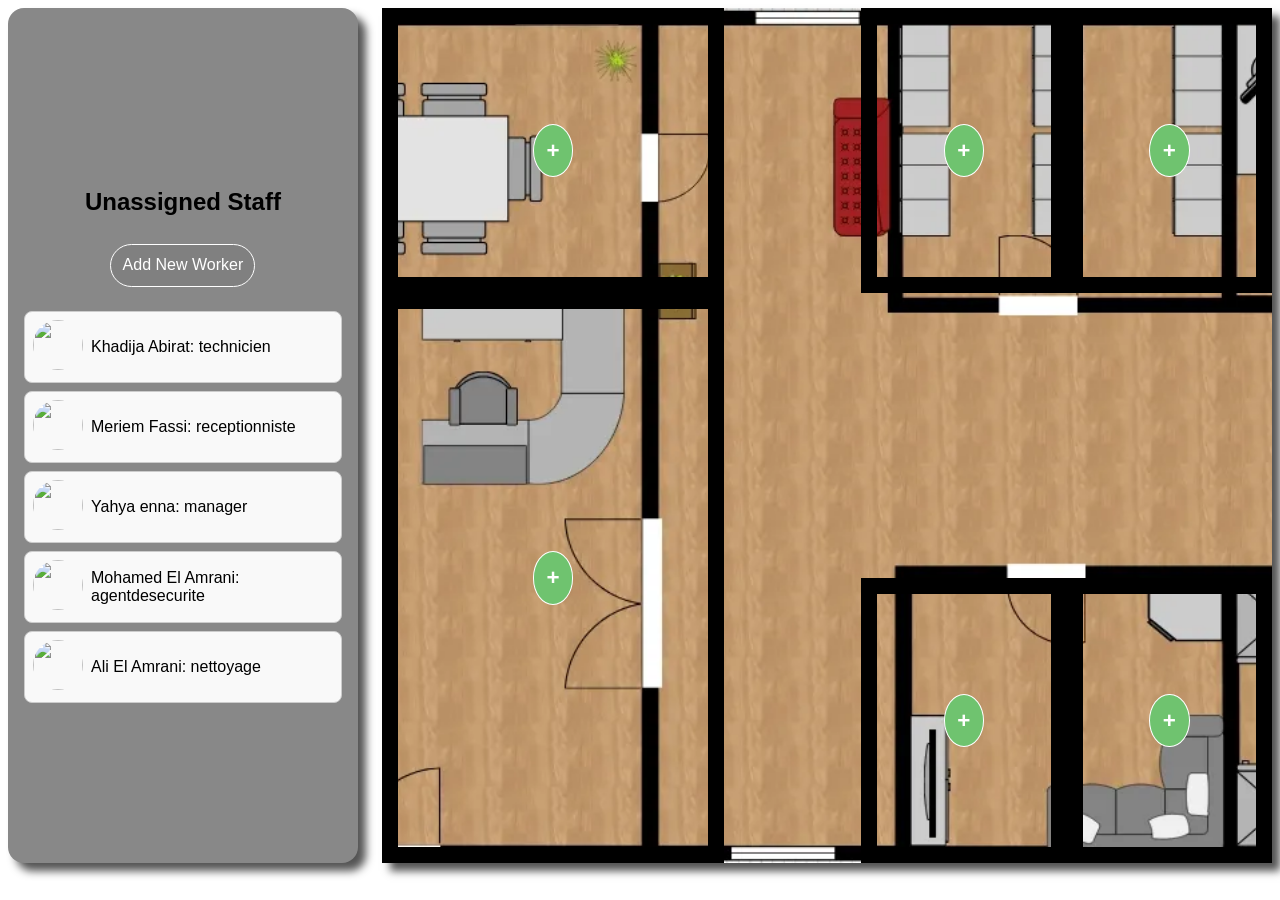
==== index.html @ 15f01ca2 "Feedback Visuel pour les Zones Requises" ====
<!DOCTYPE html>
<html lang="en">
  <head>
    <meta charset="UTF-8" />
    <meta name="viewport" content="width=device-width, initial-scale=1.0" />
    <title>WorkSphere</title>
    <link rel="stylesheet" href="style.css" />
  </head>
  <body>
    <header></header>
    <div id="modelfor m" class="backmodlform">
      <div class="modelformilaire">
        <div class="line1form">
          <h1>Ajouter un personnel</h1>
          <button type="button" id="fermerformulaire" class="fermerformulaire">x</button>
        </div>
        <form id="form" class="form">
          <div class="divform">
            <label for="nom">le nom:</label>
            <input id="nom" type="text" name="nom" placeholder="saisirez le nom" />
            
          </div>
          <div class="divform">
            <label>roles autorises:</label>
            <select>
              <option value="saisirez le role">saisirez le role</option>
              <option value="receptionniste">receptionniste</option>
              <option value="technicien">technicien</option>
              <option value="manager">manager</option>
              <option value="agentdesecurite">agent de securite</option>
              <option value="nettoyage">nettoyage</option>
            </select>
          </div>

          <div class="divform">
            <label for="photo">photo :</label>
            <input id="photo" type="url" name="photo" placeholder="saisirez la photo" />
          </div>
          <div class="rounde divform">
            <img    id="afficherphoto" src="./istockphoto-513727339-612x612.jpg"/>
          </div>
          <div class="divform">
            <label for="email">email :</label>
            <input id="email" type="email" name="email" placeholder="saisirer l'email" />
          </div>
          <div class="divform">
            <label for="telephone">telephone :</label>
            <input id="telephone" type="text" name="telephone" placeholder="saisirez le telephone" />
          </div>
          <div class="divform">
            <label  for="experiences">experiences :</label>
            <div class="ajoutex">
              <div>
                <div id="ajoutex"></div>
              </div>
              <button id="ajouterexperience" class="ajouterexperience" type="button">+</button>
            </div>
          </div>
           <p id="error-msg"></p>
          <button id="btnformajouterpersonel" class="btnformajouterpersonel" type="submit">ajouter</button>
        </form>
      </div>
    </div>

    <div id="modelzone" class="backmodlzone">
      <div class="modelzone">
        <div  class="line1form">
         <h1>Ajouter un personnel</h1>
            <button type="button" id="btnfermerzone" class="fermerformulaire">x</button>

        </div>
         
    <div id="divezone">     
     </div>
      </div>
    </div>

     <div id="modelpersonel" class="backmodlperson">
      <div class="modelperson">
        <div  class="line1form">
         <h1>les informations :</h1>
            <button type="button" id="btnfermerperson" class="fermerformulaire">x</button>
        </div>     
    <div id="diveinfo"> </div>
      </div>
    </div>


    <main>
      <div class="cantainer">
        <div class="Sidebar">
          <h2>Unassigned Staff</h2>
          <button id="AddNewWorker" class="AddNewWorker">Add New Worker</button>
          <div id="outzone" class="outzone">
          </div>
        </div>
        <div class="MainArea">
          <div class="Réception chambre">
            <button class="ajtmain btnreception">+</button>
               <div class="SRéception"></div>  
          </div>
          <div class="Salledeconférenceé chambre">
            <button class="ajtmain btnconference">+</button>
               <div class="Sconférenceé"></div> 
          </div>
          <div class="Salledupersonnel chambre">
            <button class="ajtmain btnpersonnel">+</button>
               <div class="Spersonnel"></div> 
          </div>
          <div class="Salled’archives chambre">
            <button class="ajtmain btnarchive">+</button>
               <div class="Sdarchives"></div> 
          </div>
          <div class="Salledesserveur chambre">
            <button class="ajtmain btnserveur">+</button>
               <div class="Ssserveur"></div> 
          </div>
          <div class="Salledesécurité chambre">
            <button class="ajtmain btnsecurite">+</button>
               <div class="Ssecurite"></div> 
          </div>
        </div>
      </div>
    </main>
    <footer></footer>
    <script src="./script.js"></script>
  </body>
</html>
---- style.css ----
* {
  box-sizing: border-box;
}
body {
  margin: 0;
  padding: 0;
  
  font-family: "Franklin Gothic Medium", "Arial Narrow", Arial, sans-serif;
}
.cantainer {
  /* display: grid;
  grid-template-columns: repeat(9, 1fr); */
  display: flex;
  justify-content: space-around;
  gap: 0.5rem;
  width: 100%;
  height: 100%;
  /* margin: auto; */
}
.Sidebar{
      display: flex;
      flex-direction: column;
  justify-content:center;
  align-items:center;
  gap: 0.5rem;
  padding: 1rem;
  background-color: #888;
  margin: 0.5rem 0.5rem;
  border-radius: 1rem;
  box-shadow: 0.5rem 0.5rem 0.5rem rgba(0, 0, 0, 0.675);

}
.Sidebar h2 {
  font-family: "Franklin Gothic Medium", "Arial Narrow", Arial, sans-serif;
  
}
.MainArea {
  margin:0.5rem 0.5rem;
  width: 75%;
  height: 95vh;
  background-image: url("./workspace.webp");
  background-repeat: no-repeat;
  background-position: center;
  background-size: cover;
  /* grid-column: 2/10;
  grid-row: 1; */
  display: grid;
  grid-template-columns: repeat(13, 1fr);
  grid-template-rows: repeat(3, 1fr);
    box-shadow: 0.5rem 0.5rem 0.5rem rgba(0, 0, 0, 0.675);

}
.ajtmain{
  background-color: rgb(111, 195, 111);
  border: solid white 0.1rem;
  border-radius: 50%;
  color: white;
  font-weight: bold;
  font-size: 1.4rem;
  cursor: pointer;
  padding: 0.8rem 0.8rem;
}

.ajtmain:hover {
  color: rgb(111, 195, 111);
  background-color: white;

}
.chambre{
  display: flex;
  flex-direction: column;
  justify-content: center;
  align-items: center;
  border: solid black  1rem;

}
.Réception{
grid-column:1/6 ;
grid-row: 2/4;
}
.Salledeconférenceé{
grid-column:1/6 ;
grid-row: 1;
}
.Salledupersonnel{
grid-column:8/11 ;
grid-row: 3;

}
.Salled’archives{
grid-column:8/11 ;
grid-row: 1;
}
.Salledesserveur{
grid-column:11/14 ;
grid-row: 3;
}
.Salledesécurité{
grid-column:11/14 ;
grid-row: 1;
}
.backmodlform {
  background-color: rgba(0, 0, 0, 0.55);
  width: 100%;
  height: 100vh;
  top: 0;
  left: 0;
  z-index: 1000;
  position: fixed;
  display: none;
  align-items: center;
  justify-content: center;
}
.modelformilaire {
  background-color: white;
  width: 500px;
  max-height: 90vh;
  padding: 1.5rem;
  border-radius: 1.5rem;
  display: flex;
  flex-direction: column;
  gap: 1.5rem;
}
.backmodlzone{
  background-color: rgba(0, 0, 0, 0.55);
  width: 100%;
  height: 100vh;
  top: 0;
  left: 0;
  z-index: 1000;
  position: fixed;
  display: none;
  align-items: center;
  justify-content: center;
}
.modelzone {
  background-color: white;
  width: 500px;
  max-height: 90vh;
  padding: 1.5rem;
  border-radius: 1.5rem;
  display: flex;
  flex-direction: column;
  gap: 1.5rem;
}
.backmodlperson{
  background-color: rgba(0, 0, 0, 0.55);
  width: 100%;
  height: 100vh;
  top: 0;
  left: 0;
  z-index: 1000;
  position: fixed;
  display: none;
  align-items: center;
  justify-content: center;
}

.modelperson {
  background-color: white;
  width: 500px;
  max-height: 90vh;
  padding: 1.5rem;
  border-radius: 1.5rem;
  display: flex;
  flex-direction: column;
  gap: 1.5rem;
}

.line1form {
  display: flex;
  justify-content: space-between;
  align-items: center;
}
.line1form h1 {
  font-family: "Franklin Gothic Medium", "Arial Narrow", Arial, sans-serif;
  font-size: 1.4rem;
  color: rgb(72, 71, 71);
  margin: 0;
}
.fermerformulaire {
  background: none;
  border: none;
  color: grey;
  font-weight: bold;
  font-size: 1.4rem;
  cursor: pointer;
}
.fermerformulaire:hover {
  color: red;
}
.form {
  display: flex;
  flex-direction: column;
  gap: 1rem;
  width: 90%;
  margin: auto;
  overflow-y: auto;
  padding-right: 15px;
}

.form::-webkit-scrollbar {
    width: 4px; 
}
.form::-webkit-scrollbar-thumb {
    background: #888; 
    border-radius: 10px;
}
.form::-webkit-scrollbar-thumb:hover {
    background: rgb(54, 54, 54); 
}
.remove-experience{
  padding: 0.3rem;
  background-color: rgb(161, 12, 12);
  color: white;
  border-radius: 2rem;
  font-size: 0.7rem;
  border: 0.1rem solid white;
  font-family: "Franklin Gothic Medium", "Arial Narrow", Arial, sans-serif;
  cursor: pointer;
}

.divform {
  display: flex;
  justify-content: space-between;
  align-items: center;
}

.form select,
form input {
  width: 60%;
  padding: 0.5rem;
  border: 0.1rem solid #ccc;
  border-radius: 0.4rem;
  outline: none;
  border-top: 0;
  border-left: 0;
  border-right: 0;
}

.form input:focus,
form select:focus {
  border-color: black;
}
.rounde {
  display: flex;
  justify-content: center;
}
.rounde img {
  border-radius: 50%;
  border: 0.1rem gray dashed;
  width: 100px;
}
.ajouterexperience,.ajouterempzone {
  background: none;
  border: solid white 0.1rem;
  border-radius: 50%;
  color: gray;
  font-weight: bold;
  font-size: 1.4rem;
  cursor: pointer;
}
.ajouterexperience,.ajouterempzone:hover {
  color: rgb(111, 195, 111);
}
.ajoutex {
  display: flex;
  justify-content: flex-end;
  width: 60%;
  gap: 1rem;
}
.ajoutex input {
  width: 90%;
}
.experience{
  display: flex;
  flex-direction: column;
  gap: 0.3rem;
}
.btnformajouterpersonel {
  padding: 0.7rem;
  width: 100%;
  background-color: gray;
  color: white;
  border: none;
  border-radius: 2rem;
  font-size: 1rem;
  border: 0.1rem solid white;
}

.btnformajouterpersonel:hover {
  background-color: rgb(111, 195, 111);
  border: 0.1rem solid grey;
}
.AddNewWorker {
  padding: 0.7rem;
  background-color: gray;
  color: white;
  border-radius: 2rem;
  font-size: 1rem;
  border: 0.1rem solid white;
  font-family: "Franklin Gothic Medium", "Arial Narrow", Arial, sans-serif;
    cursor: pointer;

}
.AddNewWorker:hover {
  background-color: rgb(111, 195, 111);
  border: 0.1rem solid grey;
}
.outzone {
  display: flex;
  flex-direction: column;
  gap: 0.5rem;
  margin-top: 1rem;

}

.personnelcard {
  display: flex;
  flex-direction: row;
  align-items: center;
  gap: 0.5rem;
  padding: 0.5rem;
  border: 0.1rem solid #ccc;
  border-radius: 0.5rem;
  background-color: #f9f9f9;
  cursor: pointer;
}

.personnelcard img {
  width: 50px;
  height: 50px;
  border-radius: 50%;
  object-fit: cover;
}

.divpersonne{
  display: flex;
  flex-direction: row;
background-color: #8888882b; 
 width: 90%;
margin: auto auto;
border-radius: 1rem;
}

@media (max-width: 1280px) {
}
@media (max-width: 1024px) {

  .MainArea {
    background-image: url(./workspacemobile.jpg);
      background-repeat: no-repeat;
  background-position: center;
  background-size: cover;
   display: grid;
  grid-template-rows: repeat(13, 1fr);
  grid-template-columns: repeat(3, 1fr);
    width: 100%;
  }
.Réception{
grid-row:1/6 ;
grid-column: 1/3;
}
.Salledeconférenceé{
grid-row:1/6 ;
grid-column: 3;
}
.Salledupersonnel{
grid-row:8/11 ;
grid-column: 1;

}
.Salled’archives{
grid-row:8/11 ;
grid-column: 3;
}
.Salledesserveur{
grid-row:11/14 ;
grid-column: 1;
}
.Salledesécurité{
grid-row:11/14 ;
grid-column: 3;
}

}
@media (max-width: 768px) {
  .cantainer {
display: flex;
flex-direction: column;

  }

  .MainArea {
    background-image: url(./workspacemobile.jpg);
      background-repeat: no-repeat;
  background-position: center;
  background-size: cover;
   display: grid;
  grid-template-rows: repeat(13, 1fr);
  grid-template-columns: repeat(3, 1fr);
    width: 100%;
  }
.Réception{
grid-row:1/6 ;
grid-column: 1/3;
}
.Salledeconférenceé{
grid-row:1/6 ;
grid-column: 3;
}
.Salledupersonnel{
grid-row:8/11 ;
grid-column: 1;

}
.Salled’archives{
grid-row:8/11 ;
grid-column: 3;
}
.Salledesserveur{
grid-row:11/14 ;
grid-column: 1;
}
.Salledesécurité{
grid-row:11/14 ;
grid-column: 3;
}
}

@media (min-width: 768px) and (max-width: 1023px) and (orientation: landscape) {
}
@media (min-width: 1024px) and (max-width: 1279px) and (orientation: landscape) {
}
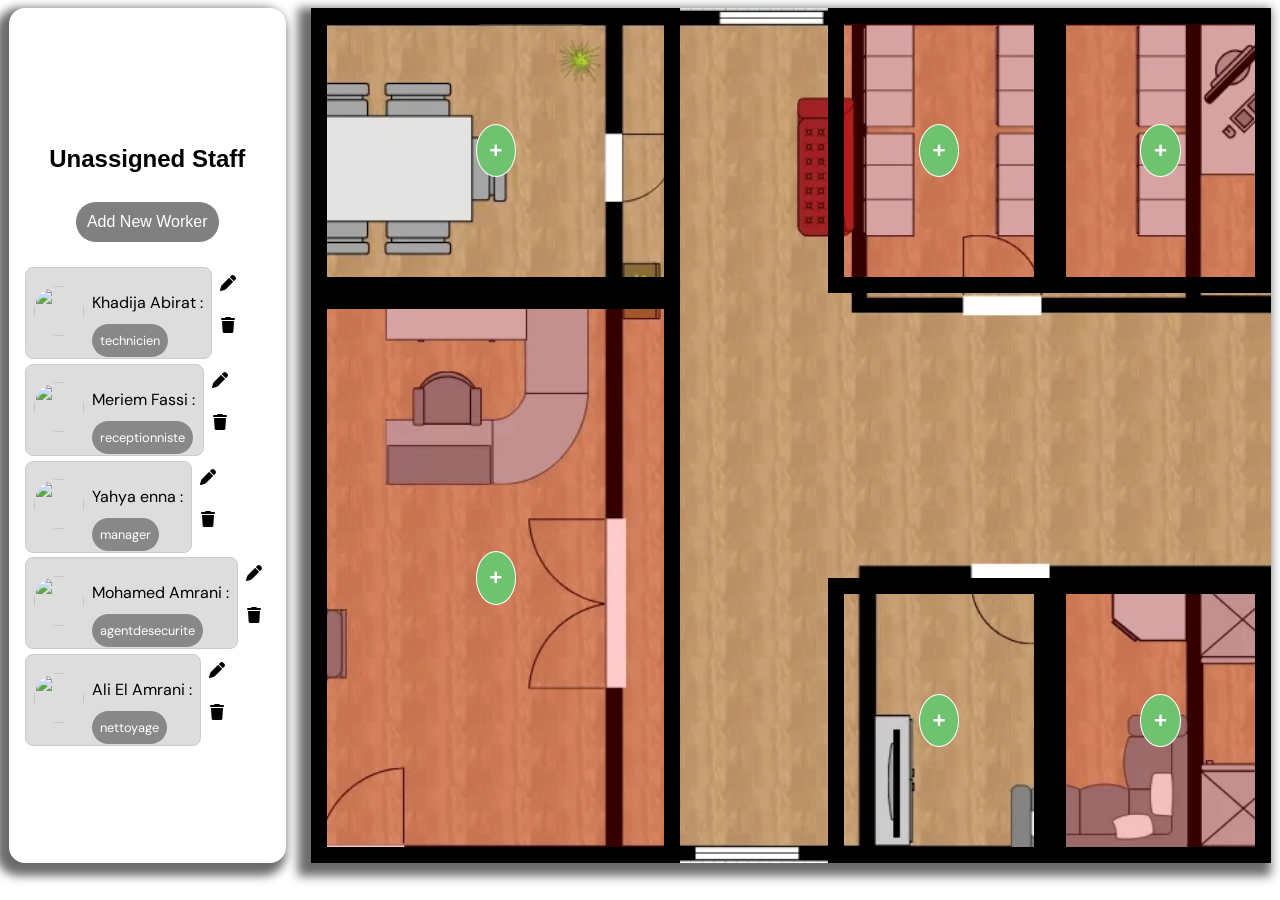
==== commit f49a5ef7: "botton supprimer personnel" ====
--- a/index.html
+++ b/index.html
@@ -5,10 +5,15 @@
     <meta name="viewport" content="width=device-width, initial-scale=1.0" />
     <title>WorkSphere</title>
     <link rel="stylesheet" href="style.css" />
+    <link rel="stylesheet"
+ href="https://cdnjs.cloudflare.com/ajax/libs/font-awesome/6.5.0/css/all.min.css">
+<style>
+@import url('https://fonts.googleapis.com/css2?family=DM+Sans:ital,opsz,wght@0,9..40,100..1000;1,9..40,100..1000&family=Orbit&display=swap');
+</style>
   </head>
   <body>
     <header></header>
-    <div id="modelfor m" class="backmodlform">
+    <div id="modelform" class="backmodlform">
       <div class="modelformilaire">
         <div class="line1form">
           <h1>Ajouter un personnel</h1>
@@ -23,7 +28,7 @@
           <div class="divform">
             <label>roles autorises:</label>
             <select>
-              <option value="saisirez le role">saisirez le role</option>
+              <option value="default">saisirez le role</option>
               <option value="receptionniste">receptionniste</option>
               <option value="technicien">technicien</option>
               <option value="manager">manager</option>
@@ -89,35 +94,37 @@
     <main>
       <div class="cantainer">
         <div class="Sidebar">
+          <div class="fls">
           <h2>Unassigned Staff</h2>
           <button id="AddNewWorker" class="AddNewWorker">Add New Worker</button>
+          </div>
           <div id="outzone" class="outzone">
           </div>
         </div>
         <div class="MainArea">
-          <div class="Réception chambre">
+          <div class="Sreception chambre">
             <button class="ajtmain btnreception">+</button>
-               <div class="SRéception"></div>  
+               <div id="Sreception"></div>  
           </div>
-          <div class="Salledeconférenceé chambre">
+          <div class="Sconfrence chambre">
             <button class="ajtmain btnconference">+</button>
-               <div class="Sconférenceé"></div> 
+               <div id="Sconfrence"></div> 
           </div>
-          <div class="Salledupersonnel chambre">
+          <div class="Spersonnel chambre">
             <button class="ajtmain btnpersonnel">+</button>
-               <div class="Spersonnel"></div> 
+               <div id="Spersonnel"></div> 
           </div>
-          <div class="Salled’archives chambre">
+          <div class="Sarchives chambre">
             <button class="ajtmain btnarchive">+</button>
-               <div class="Sdarchives"></div> 
+               <div id="Sarchives"></div> 
           </div>
-          <div class="Salledesserveur chambre">
+          <div class="Sserveur chambre">
             <button class="ajtmain btnserveur">+</button>
-               <div class="Ssserveur"></div> 
+               <div id="Sserveur"></div> 
           </div>
-          <div class="Salledesécurité chambre">
+          <div class="Ssecurite chambre">
             <button class="ajtmain btnsecurite">+</button>
-               <div class="Ssecurite"></div> 
+               <div id="Ssecurite"></div> 
           </div>
         </div>
       </div>
--- a/style.css
+++ b/style.css
@@ -4,53 +4,106 @@
 body {
   margin: 0;
   padding: 0;
-  
-  font-family: "Franklin Gothic Medium", "Arial Narrow", Arial, sans-serif;
+  font-family: "DM Sans", sans-serif;
 }
 .cantainer {
-  /* display: grid;
-  grid-template-columns: repeat(9, 1fr); */
   display: flex;
   justify-content: space-around;
   gap: 0.5rem;
   width: 100%;
   height: 100%;
-  /* margin: auto; */
-}
-.Sidebar{
-      display: flex;
-      flex-direction: column;
-  justify-content:center;
-  align-items:center;
+}
+.Sidebar {
+  display: flex;
+  flex-direction: column;
+  justify-content: center;
+  align-items: center;
   gap: 0.5rem;
   padding: 1rem;
-  background-color: #888;
+  background-color: #ffffff;
   margin: 0.5rem 0.5rem;
   border-radius: 1rem;
-  box-shadow: 0.5rem 0.5rem 0.5rem rgba(0, 0, 0, 0.675);
-
+  box-shadow: -0.4rem 0.4rem 0.6rem 0.4rem rgba(0, 0, 0, 0.579);
 }
 .Sidebar h2 {
   font-family: "Franklin Gothic Medium", "Arial Narrow", Arial, sans-serif;
-  
+}
+.fls {
+  display: flex;
+  flex-direction: column;
+  justify-content: space-around;
+  align-items: center;
+  gap: 0.5rem;
+}
+.principalediv{
+  display: flex;
+  flex-direction: row;
+}
+.actions {
+  display: flex;
+  flex-direction: column;
+  gap: 0.5rem;
+}
+
+.actions button {
+  border: none;
+  background: none;
+  cursor: pointer;
+  font-size: 1rem;
+  padding: 0.5rem;
+  border-radius: 0.5rem;
+  transition: 0.2s;
+}
+
+.modiffier:hover {
+  color: white;
+  background-color: #f36608;
+}
+
+.supprimer:hover {
+  color: white;
+  background-color: #ad0a0a;
+}
+.personnelcard {
+  display: flex;
+  flex-direction: row;
+  justify-content: space-around;
+  gap: 0.5rem;
+  align-items: center;
+  padding: 0.5rem;
+  border: 0.1rem solid #ccc;
+  border-radius: 0.5rem;
+  background-color: rgba(0, 0, 0, 0.132);
+  cursor: pointer;
+}
+
+.personnelcard img {
+  width: 50px;
+  height: 50px;
+  border-radius: 50%;
+  object-fit: cover;
+}
+.personnelcard span {
+  font-size: 0.8rem;
+  color: white;
+  background-color: #888;
+  border-radius: 2rem;
+  padding: 0.5rem 0.5rem;
 }
 .MainArea {
-  margin:0.5rem 0.5rem;
+  margin: 0.5rem 0.5rem;
   width: 75%;
   height: 95vh;
   background-image: url("./workspace.webp");
   background-repeat: no-repeat;
   background-position: center;
   background-size: cover;
-  /* grid-column: 2/10;
-  grid-row: 1; */
   display: grid;
   grid-template-columns: repeat(13, 1fr);
   grid-template-rows: repeat(3, 1fr);
-    box-shadow: 0.5rem 0.5rem 0.5rem rgba(0, 0, 0, 0.675);
-
-}
-.ajtmain{
+  box-shadow: -0.4rem 0.4rem 0.6rem 0.4rem rgba(0, 0, 0, 0.579);
+}
+.ajtmain {
   background-color: rgb(111, 195, 111);
   border: solid white 0.1rem;
   border-radius: 50%;
@@ -64,40 +117,37 @@
 .ajtmain:hover {
   color: rgb(111, 195, 111);
   background-color: white;
-
-}
-.chambre{
-  display: flex;
-  flex-direction: column;
-  justify-content: center;
-  align-items: center;
-  border: solid black  1rem;
-
-}
-.Réception{
-grid-column:1/6 ;
-grid-row: 2/4;
-}
-.Salledeconférenceé{
-grid-column:1/6 ;
-grid-row: 1;
-}
-.Salledupersonnel{
-grid-column:8/11 ;
-grid-row: 3;
-
-}
-.Salled’archives{
-grid-column:8/11 ;
-grid-row: 1;
-}
-.Salledesserveur{
-grid-column:11/14 ;
-grid-row: 3;
-}
-.Salledesécurité{
-grid-column:11/14 ;
-grid-row: 1;
+}
+.chambre {
+  display: flex;
+  flex-direction: column;
+  justify-content: center;
+  align-items: center;
+  border: solid black 1rem;
+}
+.Sreception {
+  grid-column: 1/6;
+  grid-row: 2/4;
+}
+.Sconfrence {
+  grid-column: 1/6;
+  grid-row: 1;
+}
+.Spersonnel {
+  grid-column: 8/11;
+  grid-row: 3;
+}
+.Sarchives {
+  grid-column: 8/11;
+  grid-row: 1;
+}
+.Sserveur {
+  grid-column: 11/14;
+  grid-row: 3;
+}
+.Ssecurite {
+  grid-column: 11/14;
+  grid-row: 1;
 }
 .backmodlform {
   background-color: rgba(0, 0, 0, 0.55);
@@ -121,7 +171,7 @@
   flex-direction: column;
   gap: 1.5rem;
 }
-.backmodlzone{
+.backmodlzone {
   background-color: rgba(0, 0, 0, 0.55);
   width: 100%;
   height: 100vh;
@@ -143,7 +193,7 @@
   flex-direction: column;
   gap: 1.5rem;
 }
-.backmodlperson{
+.backmodlperson {
   background-color: rgba(0, 0, 0, 0.55);
   width: 100%;
   height: 100vh;
@@ -200,23 +250,22 @@
 }
 
 .form::-webkit-scrollbar {
-    width: 4px; 
+  width: 4px;
 }
 .form::-webkit-scrollbar-thumb {
-    background: #888; 
-    border-radius: 10px;
+  background: #888;
+  border-radius: 10px;
 }
 .form::-webkit-scrollbar-thumb:hover {
-    background: rgb(54, 54, 54); 
-}
-.remove-experience{
+  background: rgb(54, 54, 54);
+}
+.remove-experience {
   padding: 0.3rem;
   background-color: rgb(161, 12, 12);
   color: white;
   border-radius: 2rem;
   font-size: 0.7rem;
   border: 0.1rem solid white;
-  font-family: "Franklin Gothic Medium", "Arial Narrow", Arial, sans-serif;
   cursor: pointer;
 }
 
@@ -251,7 +300,8 @@
   border: 0.1rem gray dashed;
   width: 100px;
 }
-.ajouterexperience,.ajouterempzone {
+.ajouterexperience,
+.ajouterempzone {
   background: none;
   border: solid white 0.1rem;
   border-radius: 50%;
@@ -260,7 +310,8 @@
   font-size: 1.4rem;
   cursor: pointer;
 }
-.ajouterexperience,.ajouterempzone:hover {
+.ajouterexperience,
+.ajouterempzone:hover {
   color: rgb(111, 195, 111);
 }
 .ajoutex {
@@ -272,7 +323,7 @@
 .ajoutex input {
   width: 90%;
 }
-.experience{
+.experience {
   display: flex;
   flex-direction: column;
   gap: 0.3rem;
@@ -299,9 +350,7 @@
   border-radius: 2rem;
   font-size: 1rem;
   border: 0.1rem solid white;
-  font-family: "Franklin Gothic Medium", "Arial Narrow", Arial, sans-serif;
-    cursor: pointer;
-
+  cursor: pointer;
 }
 .AddNewWorker:hover {
   background-color: rgb(111, 195, 111);
@@ -310,122 +359,100 @@
 .outzone {
   display: flex;
   flex-direction: column;
-  gap: 0.5rem;
+  gap: 0.3rem;
   margin-top: 1rem;
-
-}
-
-.personnelcard {
+  width: 100%;
+}
+
+
+.divpersonne {
   display: flex;
   flex-direction: row;
-  align-items: center;
-  gap: 0.5rem;
-  padding: 0.5rem;
-  border: 0.1rem solid #ccc;
-  border-radius: 0.5rem;
-  background-color: #f9f9f9;
-  cursor: pointer;
-}
-
-.personnelcard img {
-  width: 50px;
-  height: 50px;
-  border-radius: 50%;
-  object-fit: cover;
-}
-
-.divpersonne{
-  display: flex;
-  flex-direction: row;
-background-color: #8888882b; 
- width: 90%;
-margin: auto auto;
-border-radius: 1rem;
-}
+  background-color: #8888882b;
+  width: 90%;
+  margin: auto auto;
+  border-radius: 1rem;
+}
+
 
 @media (max-width: 1280px) {
 }
 @media (max-width: 1024px) {
-
   .MainArea {
     background-image: url(./workspacemobile.jpg);
-      background-repeat: no-repeat;
-  background-position: center;
-  background-size: cover;
-   display: grid;
-  grid-template-rows: repeat(13, 1fr);
-  grid-template-columns: repeat(3, 1fr);
+    background-repeat: no-repeat;
+    background-position: center;
+    background-size: cover;
+    display: grid;
+    grid-template-rows: repeat(13, 1fr);
+    grid-template-columns: repeat(3, 1fr);
     width: 100%;
   }
-.Réception{
-grid-row:1/6 ;
-grid-column: 1/3;
-}
-.Salledeconférenceé{
-grid-row:1/6 ;
-grid-column: 3;
-}
-.Salledupersonnel{
-grid-row:8/11 ;
-grid-column: 1;
-
-}
-.Salled’archives{
-grid-row:8/11 ;
-grid-column: 3;
-}
-.Salledesserveur{
-grid-row:11/14 ;
-grid-column: 1;
-}
-.Salledesécurité{
-grid-row:11/14 ;
-grid-column: 3;
-}
-
+  .Sreception {
+    grid-row: 1/6;
+    grid-column: 1/3;
+  }
+  .Sconfrence {
+    grid-row: 1/6;
+    grid-column: 3;
+  }
+  .Spersonnel {
+    grid-row: 8/11;
+    grid-column: 1;
+  }
+  .Sarchives {
+    grid-row: 8/11;
+    grid-column: 3;
+  }
+  .Sserveur {
+    grid-row: 11/14;
+    grid-column: 1;
+  }
+  .Ssecurite {
+    grid-row: 11/14;
+    grid-column: 3;
+  }
 }
 @media (max-width: 768px) {
   .cantainer {
-display: flex;
-flex-direction: column;
-
+    display: flex;
+    flex-direction: column;
   }
 
   .MainArea {
     background-image: url(./workspacemobile.jpg);
-      background-repeat: no-repeat;
-  background-position: center;
-  background-size: cover;
-   display: grid;
-  grid-template-rows: repeat(13, 1fr);
-  grid-template-columns: repeat(3, 1fr);
+    background-repeat: no-repeat;
+    background-position: center;
+    background-size: cover;
+    display: grid;
+    grid-template-rows: repeat(13, 1fr);
+    grid-template-columns: repeat(3, 1fr);
     width: 100%;
   }
-.Réception{
-grid-row:1/6 ;
-grid-column: 1/3;
-}
-.Salledeconférenceé{
-grid-row:1/6 ;
-grid-column: 3;
-}
-.Salledupersonnel{
-grid-row:8/11 ;
-grid-column: 1;
-
-}
-.Salled’archives{
-grid-row:8/11 ;
-grid-column: 3;
-}
-.Salledesserveur{
-grid-row:11/14 ;
-grid-column: 1;
-}
-.Salledesécurité{
-grid-row:11/14 ;
-grid-column: 3;
-}
+  .Sreception {
+    grid-row: 1/6;
+    grid-column: 1/3;
+  }
+  .Sconfrence {
+    grid-row: 1/6;
+    grid-column: 3;
+  }
+  .Spersonnel {
+    grid-row: 8/11;
+    grid-column: 1;
+  }
+  .Sarchives {
+    grid-row: 8/11;
+    grid-column: 3;
+  }
+  .Sserveur {
+    grid-row: 11/14;
+    grid-column: 1;
+  }
+  .Ssecurite {
+    grid-row: 11/14;
+    grid-column: 3;
+  }
 }
 
 @media (min-width: 768px) and (max-width: 1023px) and (orientation: landscape) {
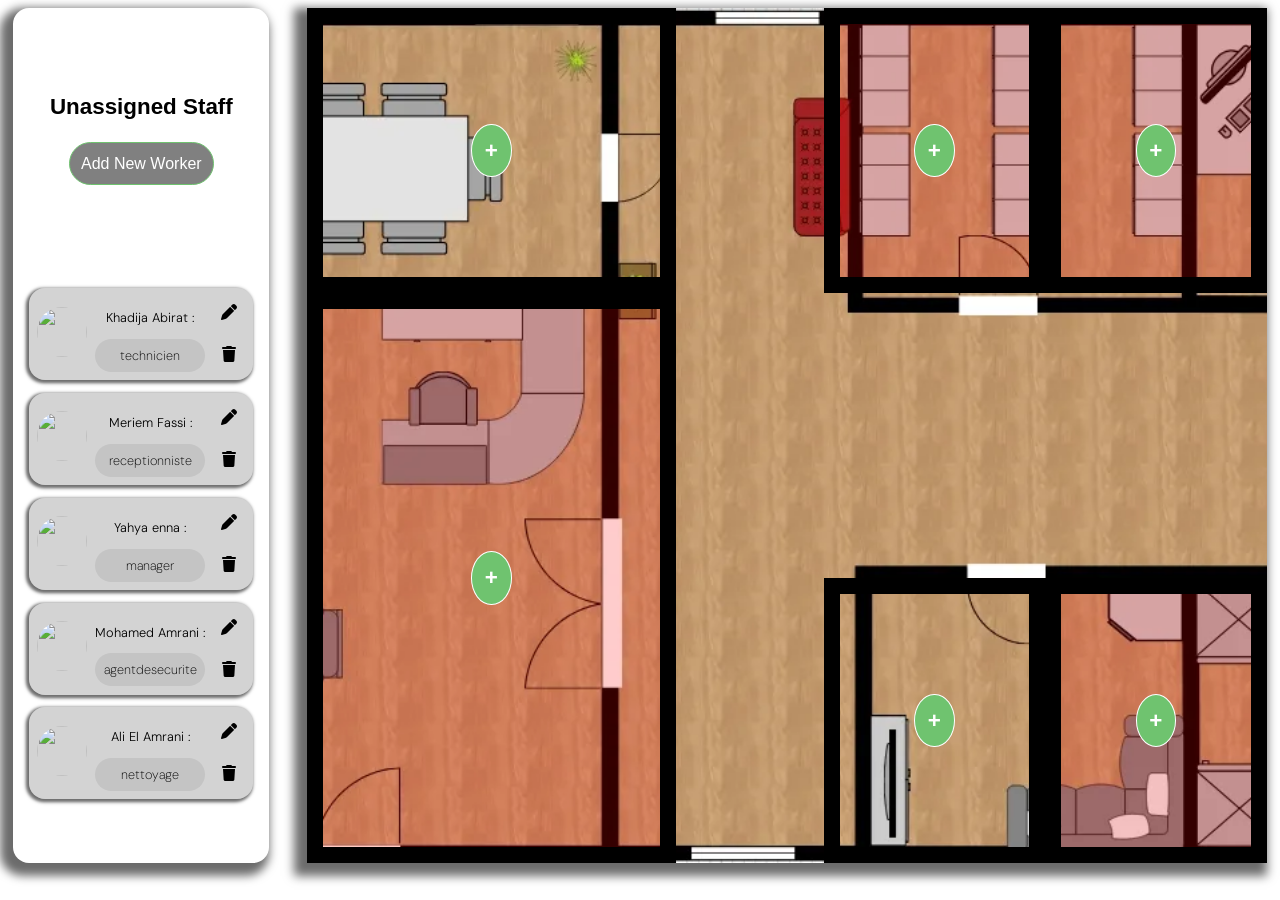
==== commit 4e11ce43: "Profil Détaillé de lEmployé" ====
--- a/index.html
+++ b/index.html
@@ -28,7 +28,7 @@
           <div class="divform">
             <label>roles autorises:</label>
             <select>
-              <option value="default">saisirez le role</option>
+              <option value="" disabled selected>saisirez le role</option>
               <option value="receptionniste">receptionniste</option>
               <option value="technicien">technicien</option>
               <option value="manager">manager</option>
@@ -61,7 +61,7 @@
               <button id="ajouterexperience" class="ajouterexperience" type="button">+</button>
             </div>
           </div>
-           <p id="error-msg"></p>
+           <p id="error-msg" class="error-msg"></p>
           <button id="btnformajouterpersonel" class="btnformajouterpersonel" type="submit">ajouter</button>
         </form>
       </div>
@@ -95,7 +95,7 @@
       <div class="cantainer">
         <div class="Sidebar">
           <div class="fls">
-          <h2>Unassigned Staff</h2>
+          <h3>Unassigned Staff</h3>
           <button id="AddNewWorker" class="AddNewWorker">Add New Worker</button>
           </div>
           <div id="outzone" class="outzone">
--- a/style.css
+++ b/style.css
@@ -8,15 +8,15 @@
 }
 .cantainer {
   display: flex;
+  justify-content: space-evenly;
+  gap: 1rem;
+  width: 100%;
+  height: 100%;
+}
+.Sidebar {
+  display: flex;
+  flex-direction: column;
   justify-content: space-around;
-  gap: 0.5rem;
-  width: 100%;
-  height: 100%;
-}
-.Sidebar {
-  display: flex;
-  flex-direction: column;
-  justify-content: center;
   align-items: center;
   gap: 0.5rem;
   padding: 1rem;
@@ -25,19 +25,49 @@
   border-radius: 1rem;
   box-shadow: -0.4rem 0.4rem 0.6rem 0.4rem rgba(0, 0, 0, 0.579);
 }
-.Sidebar h2 {
+.Sidebar h3 {
   font-family: "Franklin Gothic Medium", "Arial Narrow", Arial, sans-serif;
+  font-size: 1.4rem;
+}
+.AddNewWorker {
+  padding: 0.7rem;
+  background-color: gray;
+  color:white;
+  border-radius: 2rem;
+  font-size: 1rem;
+  border: 0.1rem solid rgb(111, 195, 111);
+  cursor: pointer;
+  transition: 0.5s;
+}
+.AddNewWorker:hover {
+  background-color: rgb(111, 195, 111);
+  border: 0.1rem solid grey;
+  color: white;
 }
 .fls {
   display: flex;
   flex-direction: column;
+  justify-content: space-evenly;
+  align-items: center;
+}
+.outzone {
+  display: flex;
+  flex-direction: column;
   justify-content: space-around;
-  align-items: center;
+  gap: 0.8rem;
+  width: 100%;
+}
+.principalediv{
+  display: flex;
+  flex-direction: row;
+  justify-content:space-between;
+  align-items: center;
+  width: 100%;
   gap: 0.5rem;
-}
-.principalediv{
-  display: flex;
-  flex-direction: row;
+  padding: 0.5rem;
+  background-color: #0000002c;
+  border-radius: 1rem;
+  box-shadow: -0.1rem 0.1rem 0.2rem 0.1rem rgba(0, 0, 0, 0.579);
 }
 .actions {
   display: flex;
@@ -52,7 +82,7 @@
   font-size: 1rem;
   padding: 0.5rem;
   border-radius: 0.5rem;
-  transition: 0.2s;
+  transition: 0.5s;
 }
 
 .modiffier:hover {
@@ -67,14 +97,12 @@
 .personnelcard {
   display: flex;
   flex-direction: row;
-  justify-content: space-around;
+  justify-content:flex-start;
   gap: 0.5rem;
   align-items: center;
-  padding: 0.5rem;
-  border: 0.1rem solid #ccc;
   border-radius: 0.5rem;
-  background-color: rgba(0, 0, 0, 0.132);
-  cursor: pointer;
+  cursor: pointer;
+  width: 100%;
 }
 
 .personnelcard img {
@@ -85,11 +113,121 @@
 }
 .personnelcard span {
   font-size: 0.8rem;
-  color: white;
-  background-color: #888;
+  color: rgb(0, 0, 0);
+  background-color: #88888834;
   border-radius: 2rem;
   padding: 0.5rem 0.5rem;
-}
+  text-align: center;
+  width: 100%;
+    font-weight: 200;
+transition: 0.5s;
+}
+.personnelcard span:hover {
+  color: white;
+  background-color: #888;
+}
+.personnelcard p {
+  font-size: 0.8rem;
+  color: rgb(0, 0, 0);
+  font-weight: 300;
+  border-radius: 2rem;
+}
+.prsnNR{
+  display: flex;
+  flex-direction: column;
+  justify-content: center;
+  align-items: center;
+  width: 100%;
+}
+
+.personnelinfo {
+  display: flex;
+  flex-direction: column;
+  gap: 0.5rem;
+  align-items: center;
+  border-radius: 0.5rem;
+  width: 100%;
+}
+.personnelinfo img {
+  width:200px;
+  height:200px;
+  border-radius:2rem;
+  object-fit: cover;
+}
+.personnelinfo span {
+  font-size: 0.8rem;
+  color: rgb(0, 0, 0);
+  width: 100%;
+  font-weight: 200;
+}
+.personnelinfo p {
+  font-size: 0.8rem;
+  color: rgb(0, 0, 0);
+  font-weight: 300;
+  border-radius: 2rem;
+}
+.forminfo {
+  display: flex;
+  flex-direction: column;
+  gap: 1rem;
+  width: 90%;
+  margin: auto;
+  max-height: 70vh;
+  padding-right: 15px;
+}
+.info1line{
+  display: flex;
+  flex-direction: row;
+  justify-content: space-around;
+  align-items: center;
+  gap: 1rem;
+}
+
+
+
+.divpersonne {
+  display: flex;
+  flex-direction: row;
+  justify-content: space-between;
+  align-items: center;
+  gap: 1rem;
+  background-color: #0000005c;
+  width: 90%;
+  border-radius: 1rem;
+  margin: 0.5rem auto;
+  padding: 0.5rem;
+}
+.personnelcardzone {
+  display: flex;
+  flex-direction: row;
+  justify-content:flex-start;
+  align-items: center;
+  gap: 1rem;
+  cursor: pointer;
+  width: 100%;
+}
+.personnelcardzone img {
+  width: 50px;
+  height: 50px;
+  border-radius: 50%;
+  object-fit: cover;
+}
+.personnelcardzone span {
+  font-size: 0.8rem;
+  color: rgb(0, 0, 0);
+  font-weight: 400;
+}
+
+
+
+
+
+
+
+
+
+
+
 .MainArea {
   margin: 0.5rem 0.5rem;
   width: 75%;
@@ -111,6 +249,7 @@
   font-weight: bold;
   font-size: 1.4rem;
   cursor: pointer;
+  transition: 0.5s;
   padding: 0.8rem 0.8rem;
 }
 
@@ -120,11 +259,19 @@
 }
 .chambre {
   display: flex;
-  flex-direction: column;
+  flex-direction: row;
   justify-content: center;
   align-items: center;
   border: solid black 1rem;
-}
+ height: 100%;
+ max-height: 1000px;
+overflow-y: auto;
+}
+.chambre::-webkit-scrollbar-thumb{
+  width: 1rem;
+  color: #888;
+}
+
 .Sreception {
   grid-column: 1/6;
   grid-row: 2/4;
@@ -235,6 +382,7 @@
   font-weight: bold;
   font-size: 1.4rem;
   cursor: pointer;
+  transition: 0.5s;
 }
 .fermerformulaire:hover {
   color: red;
@@ -267,10 +415,16 @@
   font-size: 0.7rem;
   border: 0.1rem solid white;
   cursor: pointer;
-}
-
+  transition: 0.5s;
+}
+.error-msg{
+  display: none;
+  color:red;
+  font-weight: 600;
+  text-align: center;
+}
 .divform {
-  display: flex;
+  display:flex;
   justify-content: space-between;
   align-items: center;
 }
@@ -309,6 +463,7 @@
   font-weight: bold;
   font-size: 1.4rem;
   cursor: pointer;
+  transition: 0.5s;
 }
 .ajouterexperience,
 .ajouterempzone:hover {
@@ -327,6 +482,11 @@
   display: flex;
   flex-direction: column;
   gap: 0.3rem;
+  padding: 1rem;
+  margin-top: 1rem;
+  border-radius: 1rem;
+  background-color: #0000002c;
+  box-shadow: -0.1rem 0.1rem 0.2rem 0.1rem rgba(0, 0, 0, 0.579);
 }
 .btnformajouterpersonel {
   padding: 0.7rem;
@@ -337,42 +497,20 @@
   border-radius: 2rem;
   font-size: 1rem;
   border: 0.1rem solid white;
+ cursor: pointer;
+ transition: 0.5s;
+  
 }
 
 .btnformajouterpersonel:hover {
   background-color: rgb(111, 195, 111);
   border: 0.1rem solid grey;
 }
-.AddNewWorker {
-  padding: 0.7rem;
-  background-color: gray;
-  color: white;
-  border-radius: 2rem;
-  font-size: 1rem;
-  border: 0.1rem solid white;
-  cursor: pointer;
-}
-.AddNewWorker:hover {
-  background-color: rgb(111, 195, 111);
-  border: 0.1rem solid grey;
-}
-.outzone {
-  display: flex;
-  flex-direction: column;
-  gap: 0.3rem;
-  margin-top: 1rem;
-  width: 100%;
-}
-
-
-.divpersonne {
-  display: flex;
-  flex-direction: row;
-  background-color: #8888882b;
-  width: 90%;
-  margin: auto auto;
-  border-radius: 1rem;
-}
+
+
+
+
+
 
 
 @media (max-width: 1280px) {
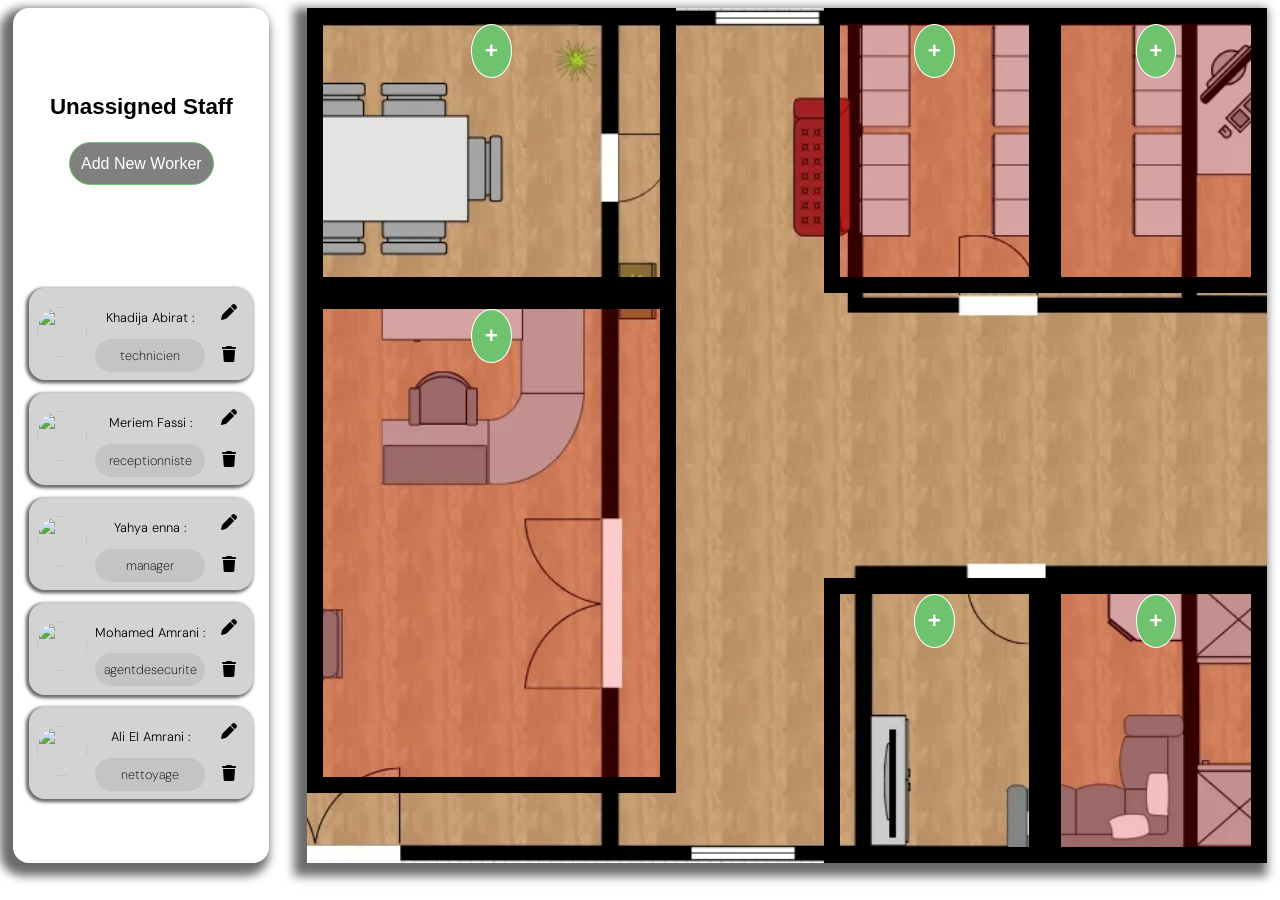
==== commit 07498123: "max pour chaque zone" ====
--- a/index.html
+++ b/index.html
@@ -66,7 +66,59 @@
         </form>
       </div>
     </div>
+    <div id="modelformmodiffier" class="backmodlform">
+      <div class="modelformilaire">
+        <div class="line1form">
+          <h1>Modiffier le personnel</h1>
+          <button type="button" id="fermerformulairemodifier" class="fermerformulaire">x</button>
+        </div>
+        <form id="formmodiffier" class="form">
+          <div class="divform">
+            <label for="nom">le nom:</label>
+            <input id="nommodifier" type="text" name="nommodifier" placeholder="saisirez le nom" />
+            
+          </div>
+          <div class="divform">
+            <label>roles autorises:</label>
+            <select id="selectmodifier">
+              <option value="" disabled selected>saisirez le role</option>
+              <option value="receptionniste">receptionniste</option>
+              <option value="technicien">technicien</option>
+              <option value="manager">manager</option>
+              <option value="agentdesecurite">agent de securite</option>
+              <option value="nettoyage">nettoyage</option>
+            </select>
+          </div>
 
+          <div class="divform">
+            <label for="photo">photo :</label>
+            <input id="photomodifier" type="url" name="photo" placeholder="saisirez la photo" />
+          </div>
+          <div class="rounde divform">
+            <img  id="afficherphoto" src="./istockphoto-513727339-612x612.jpg"/>
+          </div>
+          <div class="divform">
+            <label for="email">email :</label>
+            <input id="emailmodifier" type="email" name="email" placeholder="saisirer l'email" />
+          </div>
+          <div class="divform">
+            <label for="telephone">telephone :</label>
+            <input id="telephonemodifier" type="text" name="telephone" placeholder="saisirez le telephone" />
+          </div>
+          <!-- <div class="divform">
+            <label  for="experiences">experiences :</label>
+            <div class="ajoutex">
+              <div>
+                <div id="ajoutex"></div>
+              </div>
+              <button id="ajouterexperience" class="ajouterexperience" type="button">+</button>
+            </div>
+          </div> -->
+           <p id="error-msg" class="error-msg"></p>
+          <button id="btnformmodiffierpersonel" class="btnformmodifierpersonel" type="submit">Modiffier</button>
+        </form>
+      </div>
+    </div>
     <div id="modelzone" class="backmodlzone">
       <div class="modelzone">
         <div  class="line1form">
@@ -103,27 +155,27 @@
         </div>
         <div class="MainArea">
           <div class="Sreception chambre">
-            <button class="ajtmain btnreception">+</button>
+          <div> <button class="ajtmain btnreception">+</button></div> 
                <div id="Sreception"></div>  
           </div>
           <div class="Sconfrence chambre">
-            <button class="ajtmain btnconference">+</button>
+           <div><button class="ajtmain btnconference">+</button></div> 
                <div id="Sconfrence"></div> 
           </div>
           <div class="Spersonnel chambre">
-            <button class="ajtmain btnpersonnel">+</button>
+           <div> <button class="ajtmain btnpersonnel">+</button></div>
                <div id="Spersonnel"></div> 
           </div>
           <div class="Sarchives chambre">
-            <button class="ajtmain btnarchive">+</button>
+            <div><button class="ajtmain btnarchive">+</button></div>
                <div id="Sarchives"></div> 
           </div>
           <div class="Sserveur chambre">
-            <button class="ajtmain btnserveur">+</button>
+            <div><button class="ajtmain btnserveur">+</button></div> 
                <div id="Sserveur"></div> 
           </div>
           <div class="Ssecurite chambre">
-            <button class="ajtmain btnsecurite">+</button>
+             <div><button class="ajtmain btnsecurite">+</button></div>
                <div id="Ssecurite"></div> 
           </div>
         </div>
--- a/style.css
+++ b/style.css
@@ -261,15 +261,21 @@
   display: flex;
   flex-direction: row;
   justify-content: center;
-  align-items: center;
   border: solid black 1rem;
- height: 100%;
- max-height: 1000px;
-overflow-y: auto;
-}
-.chambre::-webkit-scrollbar-thumb{
-  width: 1rem;
-  color: #888;
+  max-height: 500px;
+  overflow-y: auto;
+}
+.chambre::-webkit-scrollbar {
+  width: 0.5rem;
+}
+
+.chambre::-webkit-scrollbar-thumb {
+  background-color: #888;
+  border-radius: 10px;
+}
+
+.chambre::-webkit-scrollbar-thumb:hover {
+  background-color: #555;
 }
 
 .Sreception {
@@ -506,7 +512,24 @@
   background-color: rgb(111, 195, 111);
   border: 0.1rem solid grey;
 }
-
+.btnformmodifierpersonel {
+  padding: 0.7rem;
+  width: 100%;
+  background-color: gray;
+  color: white;
+  border: none;
+  border-radius: 2rem;
+  font-size: 1rem;
+  border: 0.1rem solid white;
+ cursor: pointer;
+ transition: 0.5s;
+  
+}
+
+.btnformmodifierpersonel:hover {
+  background-color: rgb(215, 128, 41);
+  border: 0.1rem solid grey;
+}
 
 
 
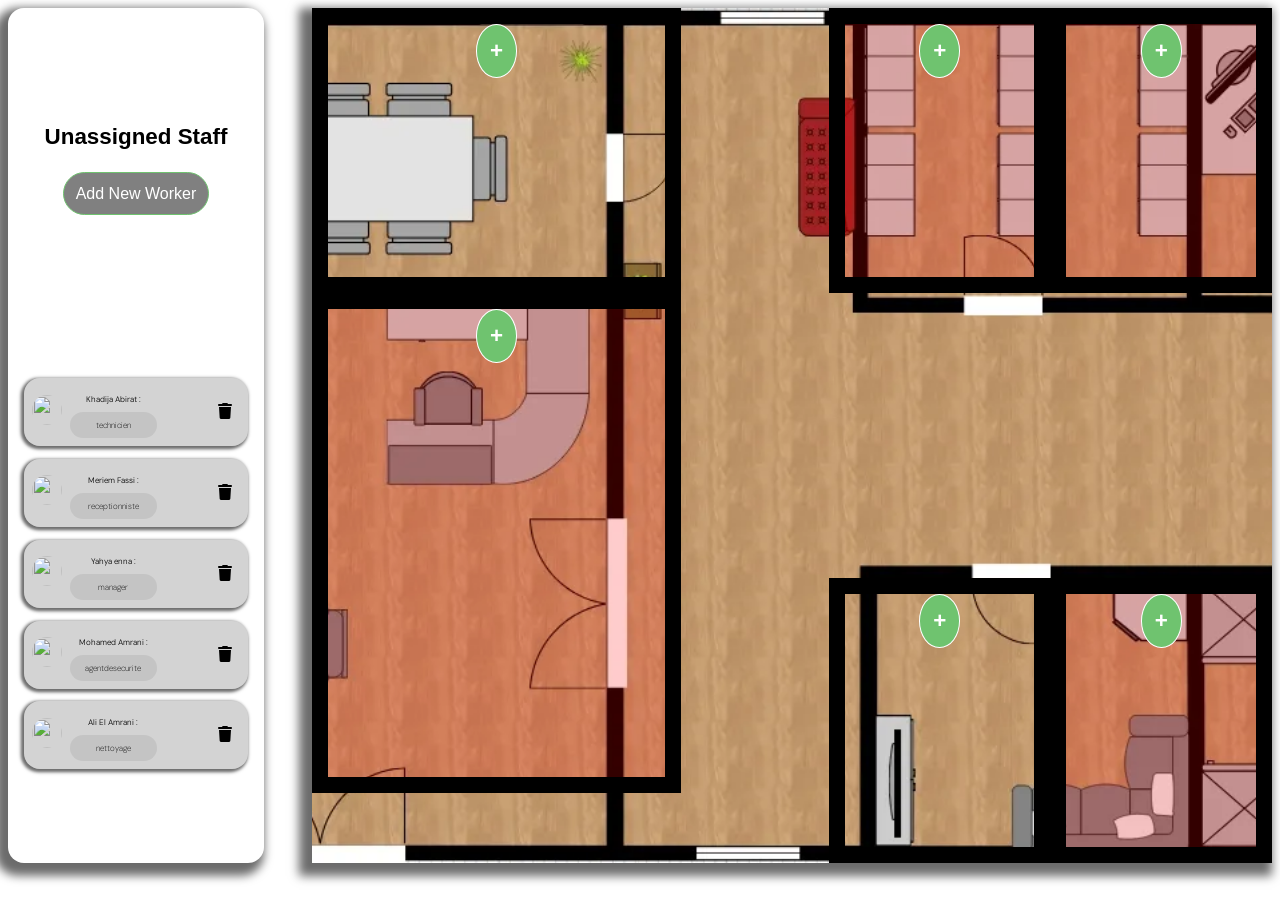
==== commit a07d3686: "respensive" ====
--- a/index.html
+++ b/index.html
@@ -36,7 +36,6 @@
               <option value="nettoyage">nettoyage</option>
             </select>
           </div>
-
           <div class="divform">
             <label for="photo">photo :</label>
             <input id="photo" type="url" name="photo" placeholder="saisirez la photo" />
@@ -66,71 +65,20 @@
         </form>
       </div>
     </div>
-    <div id="modelformmodiffier" class="backmodlform">
-      <div class="modelformilaire">
-        <div class="line1form">
-          <h1>Modiffier le personnel</h1>
-          <button type="button" id="fermerformulairemodifier" class="fermerformulaire">x</button>
-        </div>
-        <form id="formmodiffier" class="form">
-          <div class="divform">
-            <label for="nom">le nom:</label>
-            <input id="nommodifier" type="text" name="nommodifier" placeholder="saisirez le nom" />
-            
-          </div>
-          <div class="divform">
-            <label>roles autorises:</label>
-            <select id="selectmodifier">
-              <option value="" disabled selected>saisirez le role</option>
-              <option value="receptionniste">receptionniste</option>
-              <option value="technicien">technicien</option>
-              <option value="manager">manager</option>
-              <option value="agentdesecurite">agent de securite</option>
-              <option value="nettoyage">nettoyage</option>
-            </select>
-          </div>
 
-          <div class="divform">
-            <label for="photo">photo :</label>
-            <input id="photomodifier" type="url" name="photo" placeholder="saisirez la photo" />
-          </div>
-          <div class="rounde divform">
-            <img  id="afficherphoto" src="./istockphoto-513727339-612x612.jpg"/>
-          </div>
-          <div class="divform">
-            <label for="email">email :</label>
-            <input id="emailmodifier" type="email" name="email" placeholder="saisirer l'email" />
-          </div>
-          <div class="divform">
-            <label for="telephone">telephone :</label>
-            <input id="telephonemodifier" type="text" name="telephone" placeholder="saisirez le telephone" />
-          </div>
-          <!-- <div class="divform">
-            <label  for="experiences">experiences :</label>
-            <div class="ajoutex">
-              <div>
-                <div id="ajoutex"></div>
-              </div>
-              <button id="ajouterexperience" class="ajouterexperience" type="button">+</button>
-            </div>
-          </div> -->
-           <p id="error-msg" class="error-msg"></p>
-          <button id="btnformmodiffierpersonel" class="btnformmodifierpersonel" type="submit">Modiffier</button>
-        </form>
-      </div>
-    </div>
+
     <div id="modelzone" class="backmodlzone">
       <div class="modelzone">
         <div  class="line1form">
-         <h1>Ajouter un personnel</h1>
+         <h1>Ajouter un personnel a la zone</h1>
             <button type="button" id="btnfermerzone" class="fermerformulaire">x</button>
-
-        </div>
-         
+        </div>  
     <div id="divezone">     
      </div>
       </div>
     </div>
+
+
 
      <div id="modelpersonel" class="backmodlperson">
       <div class="modelperson">
@@ -155,27 +103,40 @@
         </div>
         <div class="MainArea">
           <div class="Sreception chambre">
-          <div> <button class="ajtmain btnreception">+</button></div> 
-               <div id="Sreception"></div>  
+          <div><button class="ajtmain btnreception">+</button>
+              <div class="zoneMessage" style="color:red; margin-top:5px;"></div>
+          </div> 
+          <div id="Sreception"></div>
           </div>
           <div class="Sconfrence chambre">
-           <div><button class="ajtmain btnconference">+</button></div> 
+           <div><button class="ajtmain btnconference">+</button>
+              <div class="zoneMessage" style="color:red; margin-top:5px;"></div>
+
+          </div> 
                <div id="Sconfrence"></div> 
           </div>
           <div class="Spersonnel chambre">
            <div> <button class="ajtmain btnpersonnel">+</button></div>
+                         <div class="zoneMessage" style="color:red; margin-top:5px;"></div>
+
                <div id="Spersonnel"></div> 
           </div>
           <div class="Sarchives chambre">
             <div><button class="ajtmain btnarchive">+</button></div>
+                          <div class="zoneMessage" style="color:red; margin-top:5px;"></div>
+
                <div id="Sarchives"></div> 
           </div>
           <div class="Sserveur chambre">
             <div><button class="ajtmain btnserveur">+</button></div> 
+                          <div class="zoneMessage" style="color:red; margin-top:5px;"></div>
+
                <div id="Sserveur"></div> 
           </div>
           <div class="Ssecurite chambre">
              <div><button class="ajtmain btnsecurite">+</button></div>
+                           <div class="zoneMessage" style="color:red; margin-top:5px;"></div>
+
                <div id="Ssecurite"></div> 
           </div>
         </div>
--- a/style.css
+++ b/style.css
@@ -8,12 +8,14 @@
 }
 .cantainer {
   display: flex;
+  flex-direction: row;
   justify-content: space-evenly;
   gap: 1rem;
   width: 100%;
   height: 100%;
 }
 .Sidebar {
+  width: 20%;
   display: flex;
   flex-direction: column;
   justify-content: space-around;
@@ -85,10 +87,6 @@
   transition: 0.5s;
 }
 
-.modiffier:hover {
-  color: white;
-  background-color: #f36608;
-}
 
 .supprimer:hover {
   color: white;
@@ -219,19 +217,10 @@
 }
 
 
-
-
-
-
-
-
-
-
-
 .MainArea {
   margin: 0.5rem 0.5rem;
-  width: 75%;
-  height: 95vh;
+  width:75%;
+  height : 95vh;
   background-image: url("./workspace.webp");
   background-repeat: no-repeat;
   background-position: center;
@@ -512,33 +501,70 @@
   background-color: rgb(111, 195, 111);
   border: 0.1rem solid grey;
 }
-.btnformmodifierpersonel {
-  padding: 0.7rem;
-  width: 100%;
-  background-color: gray;
-  color: white;
-  border: none;
-  border-radius: 2rem;
-  font-size: 1rem;
-  border: 0.1rem solid white;
- cursor: pointer;
- transition: 0.5s;
-  
-}
-
-.btnformmodifierpersonel:hover {
-  background-color: rgb(215, 128, 41);
-  border: 0.1rem solid grey;
-}
-
-
-
 
 
 
 @media (max-width: 1280px) {
+
+    .cantainer {
+    flex-direction: row;
+    flex-wrap: nowrap;
+    justify-content: space-between;
+  }
+  .personnelcard {
+  width: 60%;
+}
+.prsnNR p,.prsnNR span{
+font-size: 0.5rem;
+}
+.personnelcard image{
+width: 10px;
+height: 10px;
+}
+.personnelcard img{
+width: 30px;
+height: 30px;
+}
+.principalediv{
+
+  gap: 0.35rem;
+
+}
 }
 @media (max-width: 1024px) {
+    .cantainer {
+    flex-direction: row;
+    flex-wrap: nowrap;
+    justify-content: space-between;
+  }
+  .personnelcard {
+  width: 60%;
+}
+.prsnNR p,.prsnNR span{
+font-size: 0.5rem;
+}
+.personnelcard image{
+width: 10px;
+height: 10px;
+}
+.personnelcard img{
+width: 30px;
+height: 30px;
+}
+.principalediv{
+  gap: 0.4rem;
+}
+}
+@media (max-width: 768px) {
+  .cantainer {
+    flex-direction: column;
+  }
+.Sidebar {
+  width: 80%;
+  margin: auto ;
+  margin-top: 1rem;
+
+}
   .MainArea {
     background-image: url(./workspacemobile.jpg);
     background-repeat: no-repeat;
@@ -573,50 +599,7 @@
     grid-row: 11/14;
     grid-column: 3;
   }
-}
-@media (max-width: 768px) {
-  .cantainer {
-    display: flex;
-    flex-direction: column;
-  }
-
-  .MainArea {
-    background-image: url(./workspacemobile.jpg);
-    background-repeat: no-repeat;
-    background-position: center;
-    background-size: cover;
-    display: grid;
-    grid-template-rows: repeat(13, 1fr);
-    grid-template-columns: repeat(3, 1fr);
-    width: 100%;
-  }
-  .Sreception {
-    grid-row: 1/6;
-    grid-column: 1/3;
-  }
-  .Sconfrence {
-    grid-row: 1/6;
-    grid-column: 3;
-  }
-  .Spersonnel {
-    grid-row: 8/11;
-    grid-column: 1;
-  }
-  .Sarchives {
-    grid-row: 8/11;
-    grid-column: 3;
-  }
-  .Sserveur {
-    grid-row: 11/14;
-    grid-column: 1;
-  }
-  .Ssecurite {
-    grid-row: 11/14;
-    grid-column: 3;
-  }
-}
-
-@media (min-width: 768px) and (max-width: 1023px) and (orientation: landscape) {
-}
-@media (min-width: 1024px) and (max-width: 1279px) and (orientation: landscape) {
-}
+.modelformilaire,.modelzone,.modelperson{
+  width: 80%;
+}
+}
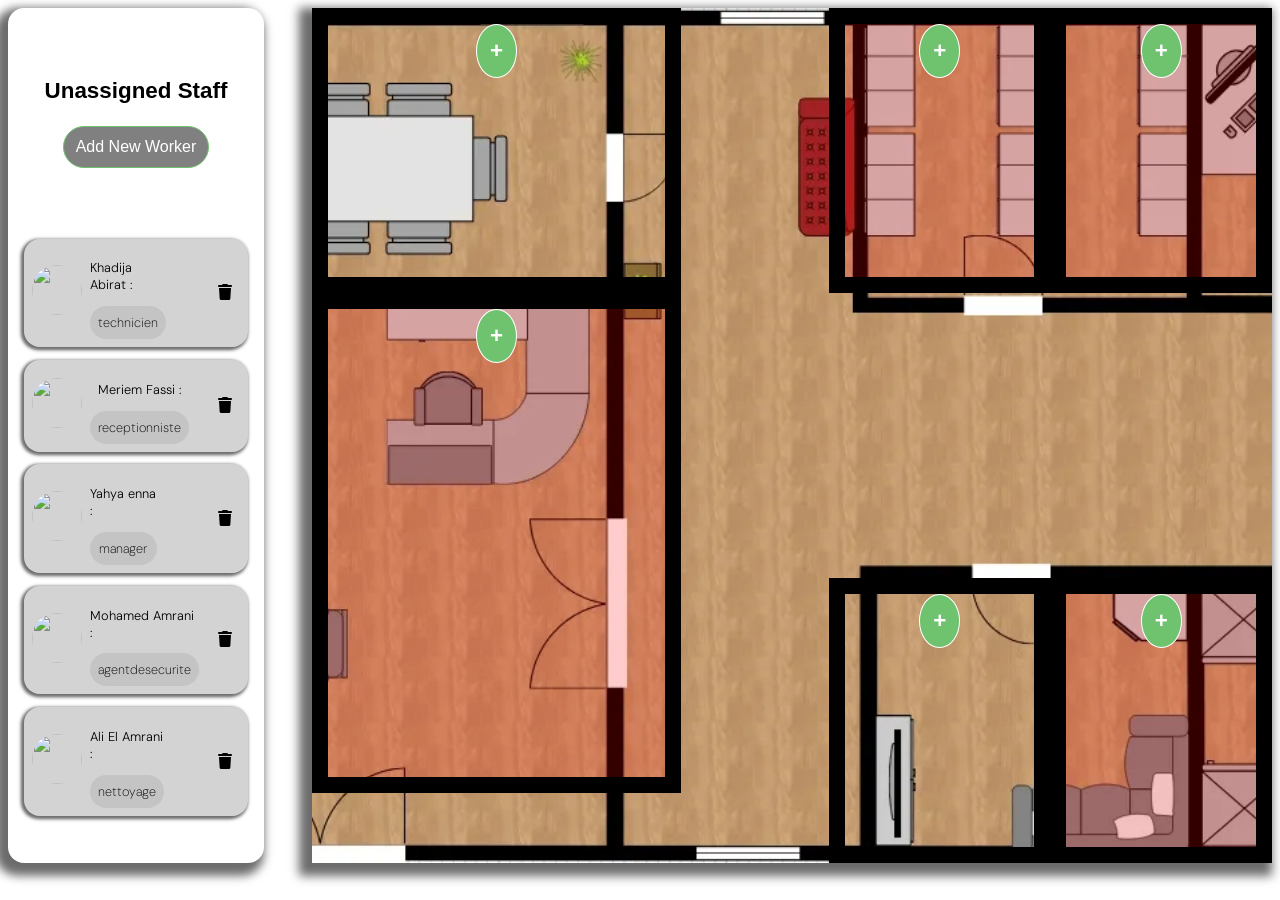
==== commit a847baca: "Responsive Tablette et Mobile" ====
--- a/index.html
+++ b/index.html
@@ -41,7 +41,7 @@
             <input id="photo" type="url" name="photo" placeholder="saisirez la photo" />
           </div>
           <div class="rounde divform">
-            <img    id="afficherphoto" src="./istockphoto-513727339-612x612.jpg"/>
+            <img    id="afficherphoto" src="./images/istockphoto-513727339-612x612.jpg"/>
           </div>
           <div class="divform">
             <label for="email">email :</label>
@@ -52,7 +52,7 @@
             <input id="telephone" type="text" name="telephone" placeholder="saisirez le telephone" />
           </div>
           <div class="divform">
-            <label  for="experiences">experiences :</label>
+            <label >experiences :</label>
             <div class="ajoutex">
               <div>
                 <div id="ajoutex"></div>
@@ -102,6 +102,7 @@
           </div>
         </div>
         <div class="MainArea">
+        
           <div class="Sreception chambre">
           <div><button class="ajtmain btnreception">+</button>
               <div class="zoneMessage" style="color:red; margin-top:5px;"></div>
--- a/style.css
+++ b/style.css
@@ -179,6 +179,7 @@
   justify-content: space-around;
   align-items: center;
   gap: 1rem;
+
 }
 
 
@@ -221,7 +222,7 @@
   margin: 0.5rem 0.5rem;
   width:75%;
   height : 95vh;
-  background-image: url("./workspace.webp");
+  background-image: url("./images/workspace.webp");
   background-repeat: no-repeat;
   background-position: center;
   background-size: cover;
@@ -514,22 +515,6 @@
   .personnelcard {
   width: 60%;
 }
-.prsnNR p,.prsnNR span{
-font-size: 0.5rem;
-}
-.personnelcard image{
-width: 10px;
-height: 10px;
-}
-.personnelcard img{
-width: 30px;
-height: 30px;
-}
-.principalediv{
-
-  gap: 0.35rem;
-
-}
 }
 @media (max-width: 1024px) {
     .cantainer {
@@ -566,7 +551,7 @@
 
 }
   .MainArea {
-    background-image: url(./workspacemobile.jpg);
+    background-image: url(./images/workspacemobile.jpg);
     background-repeat: no-repeat;
     background-position: center;
     background-size: cover;
@@ -602,4 +587,22 @@
 .modelformilaire,.modelzone,.modelperson{
   width: 80%;
 }
-}
+.info1line{
+  width: 50%;
+}
+.infoimage img{
+width: 150px;
+height: 250px;
+}
+  .personnelcard {
+  width: 100%;
+}
+.prsnNR p,.prsnNR span{
+font-size: 1rem;
+}
+.personnelcard img{
+width: 70px;
+height:70px;
+}
+
+}
